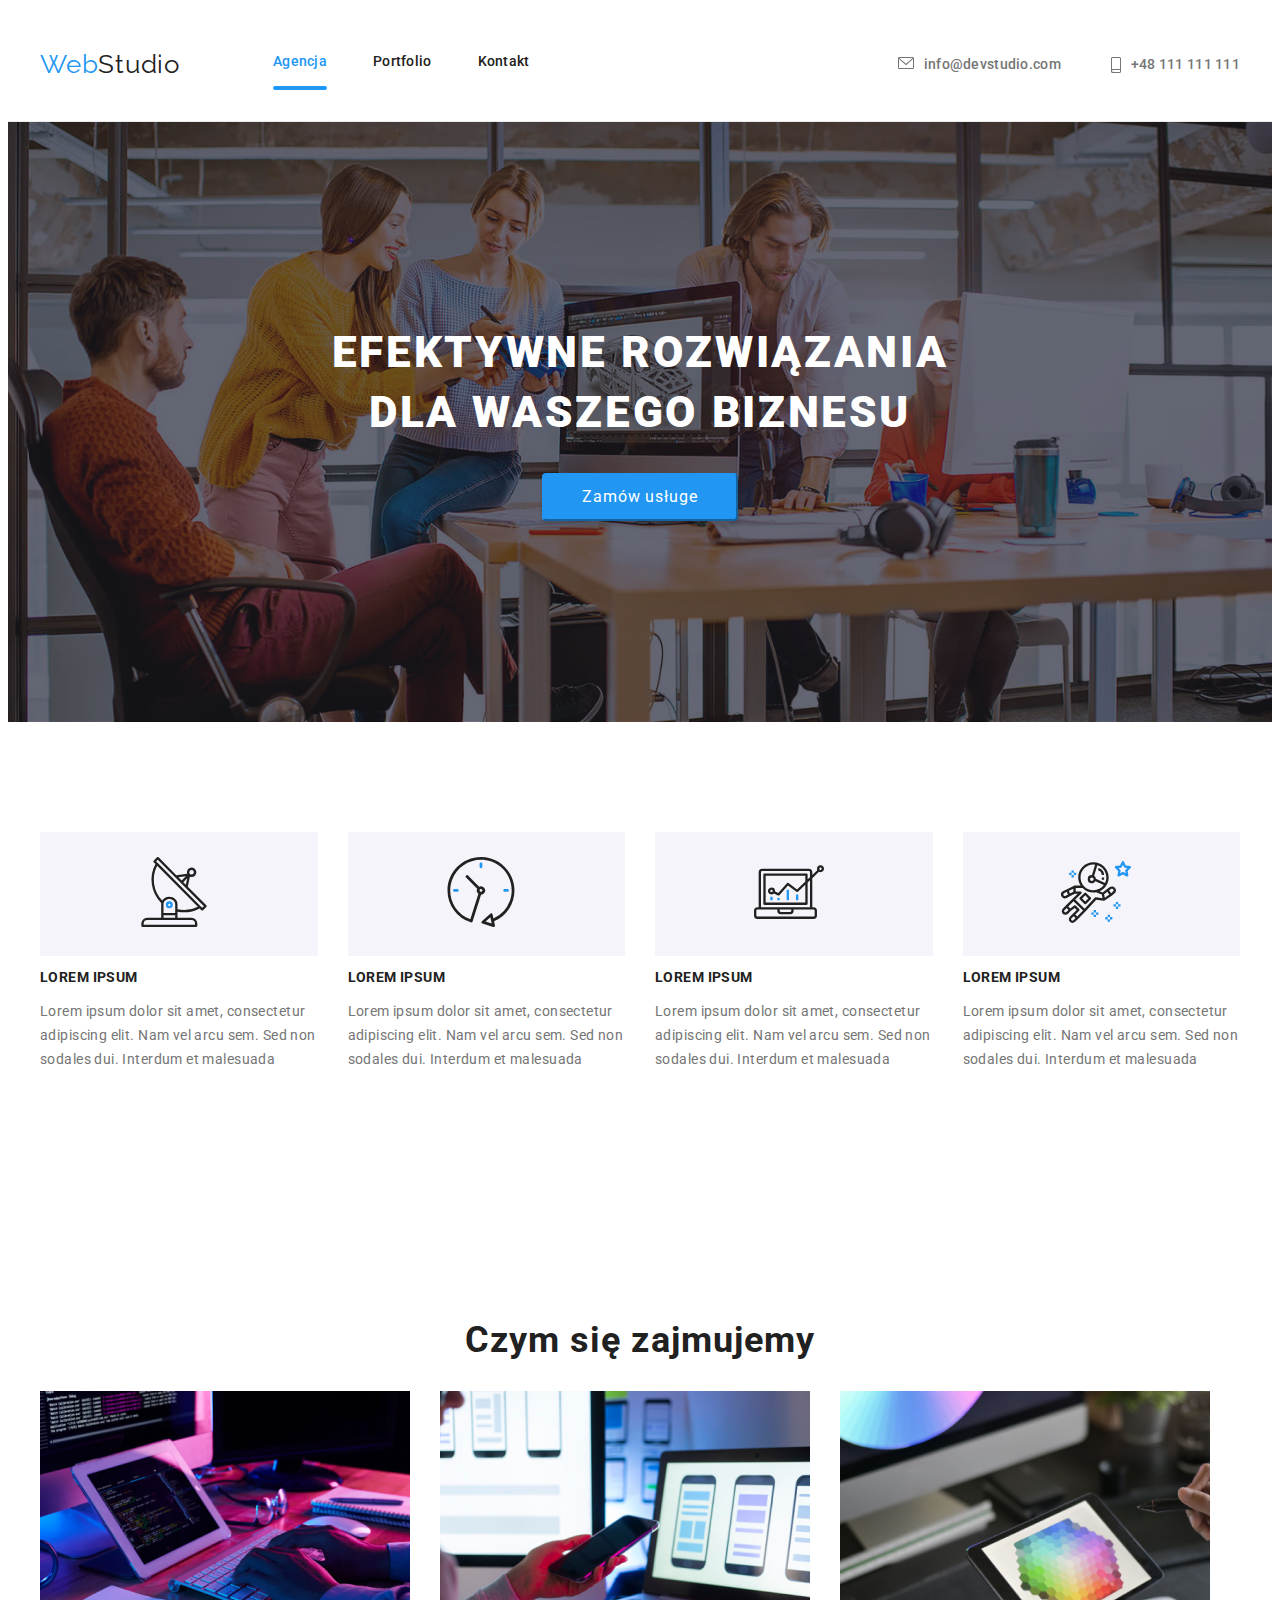
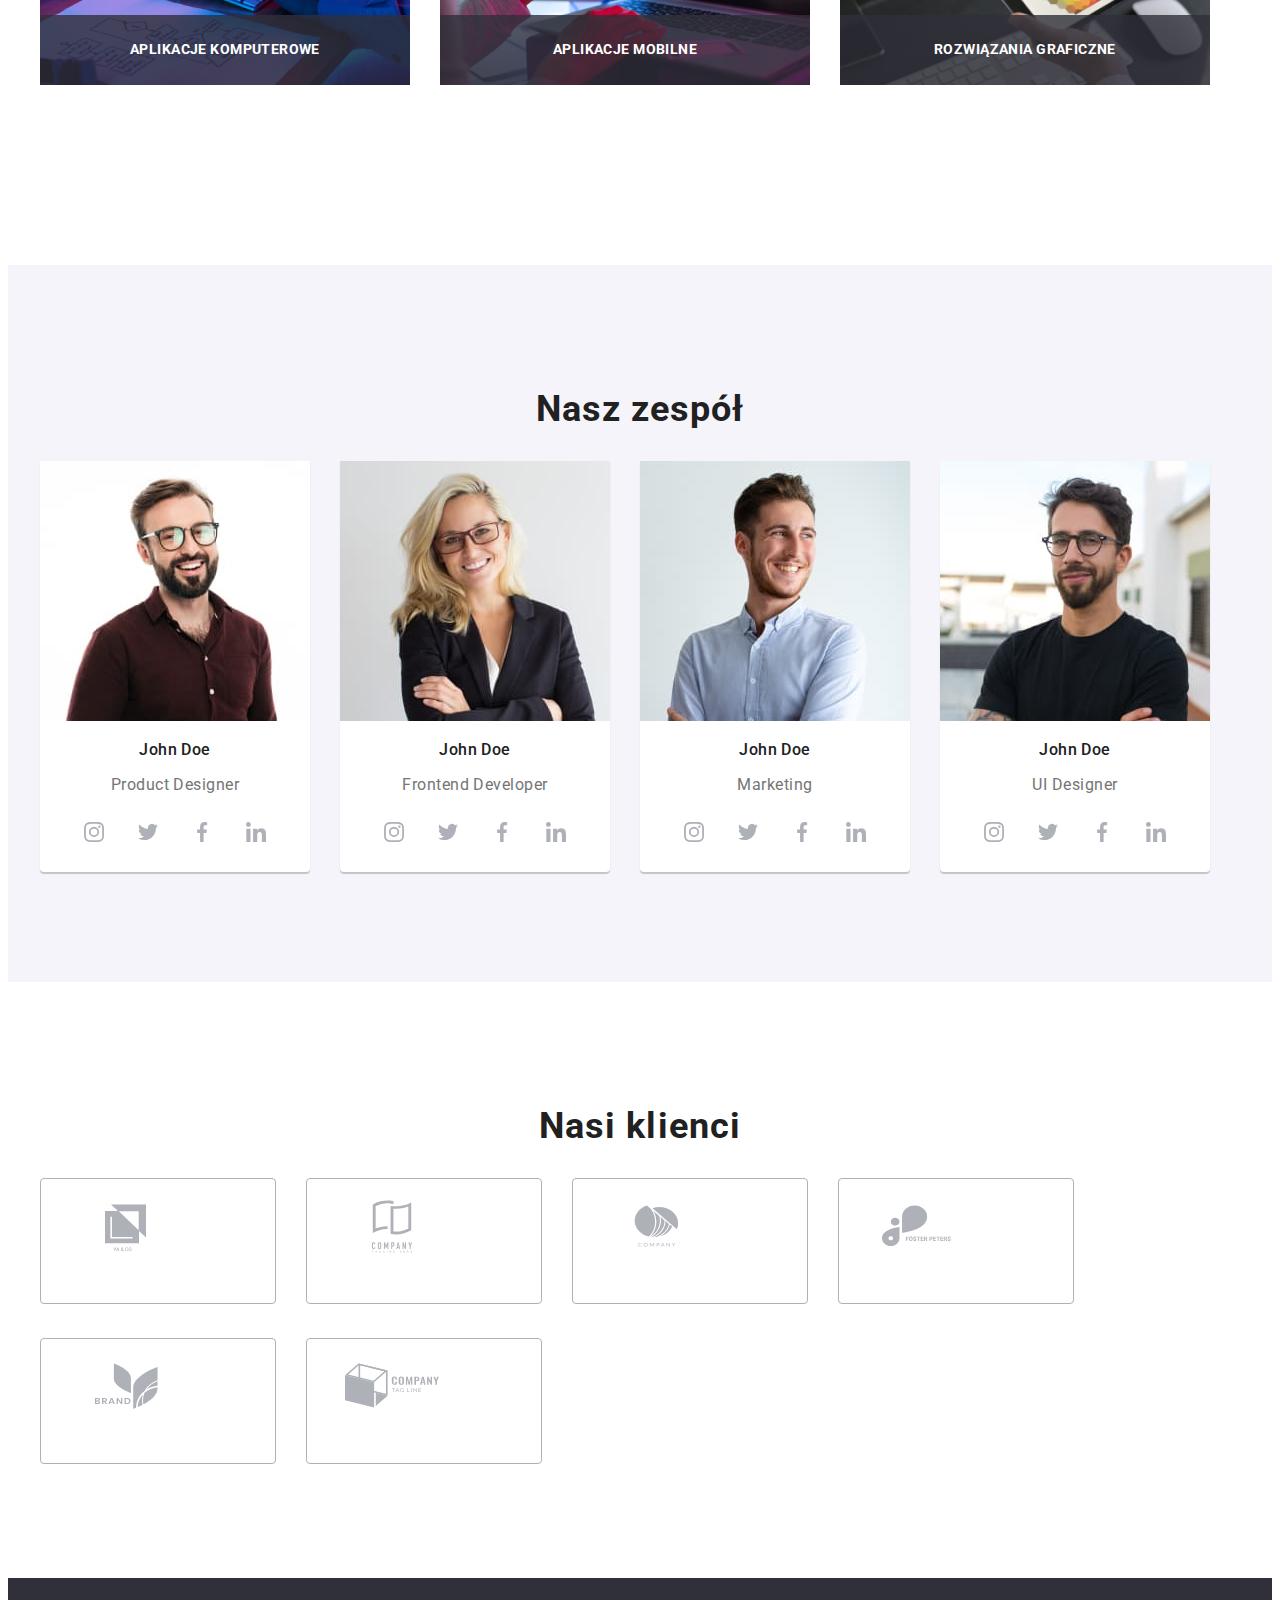
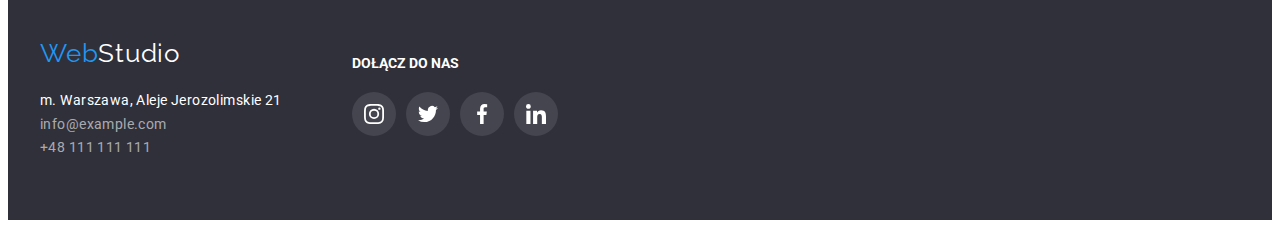
==== index.html @ 4e2a70a4 "add form" ====
<!DOCTYPE html>
<html lang="pl">

<head>
    <meta charset="UTF-8" />
    <meta http-equiv="X-UA-Compatible" content="IE=edge" />
    <meta name="viewport" content="width=device-width, initial-scale=1.0" />
    <link rel="preconnect" href="https://fonts.googleapis.com" />
    <link rel="preconnect" href="https://fonts.gstatic.com" crossorigin />
    <link href="https://fonts.googleapis.com/css2?family=Raleway:wght@700&family=Roboto:wght@400;500;700;900&display=swap" rel="stylesheet" />
    <link rel="stylesheet" href="https://cdnjs.cloudflare.com/ajax/libs/modern-normalize/1.1.0/modern-normalize.min.css" integrity="sha512-wpPYUAdjBVSE4KJnH1VR1HeZfpl1ub8YT/NKx4PuQ5NmX2tKuGu6U/JRp5y+Y8XG2tV+wKQpNHVUX03MfMFn9Q==" crossorigin="anonymous" referrerpolicy="no-referrer"
    />
    <link rel="stylesheet" href="css/styles.css" type="text/css" />
    <title>WebStudio</title>
</head>

<body>
    <!--  modalne okienko -->
    <div data-modal class="bg-modal is-hidden">
        <div class="modal">
            <button data-modal-close class="button-modal">X</button>
            <form name="order">
                <h2 class="header-form">Zostaw swoje dane w formularzu poniżej</h2>

                <label class="label_style ">Imie
                    <input name="imie" type="text" class="input_form">
                </label>

                <label class="label_style">Telefon
                    <input name="telefon" type="tel" class="input_form">
                </label>

                <label class="label_style">Email
                    <input name="email" type="email" class="input_form">
                </label>

                <label class="label_style">Komentarz
                    <textarea name="Komentarz" rows="5" placeholder="Wprowadź tekst"
                        class="input_form comment"></textarea>
                </label>

                <label>
                    <input type="checkbox" name="regulamin" value="regulamin" />
                    Oświadczam iż akceptuję Regulamin i Politykę Prywatności.
                </label>

                <button type="submit" class="form_send_button">Wyślij</button>

            </form>
        </div>
    </div>
    <header class=" header-class ">
        <div class="container header-main-div ">
            <div class="header-div-flex ">
                <a href=" index.html " class="logo "><span class="web ">Web</span>Studio</a>

                <nav class="top-menu ">
                    <ul>
                        <li><a href="index.html " class="link active "> Agencja</a></li>
                        <li>
                            <a href="portfolio.html " class="link ">Portfolio</a>
                        </li>
                        <li>
                            <a href="# " class="link ">Kontakt</a>
                        </li>
                    </ul>
                </nav>
            </div>
            <ul class="ul-address-nav ">
                <li>
                    <a href="mailto:info@devstudio.com " class="link contacts "><svg class="icon " width="16 "
                            height="12 ">
                            <use href="images/icons.svg#message "></use>
                        </svg>
                        info@devstudio.com</a>
                </li>
                <li>
                    <a href="tel:+48111111111 " class="link contacts "><svg class="icon " width="10 " height="16 ">
                            <use href="images/icons.svg#phone "></use>
                        </svg>
                        +48 111 111 111</a>
                </li>
            </ul>
        </div>
    </header>
    <main>


        <!-- sekcja powitalna -->
        <section class="section welcome ">
            <div class="container ">
                <h1 class="header-first ">efektywne rozwiązania dla waszego biznesu</h1>
                <button type="button " class="button-index " data-modal-open>Zamów usługe</button>

            </div>

        </section>

        <!-- sekcja z lore ipsum -->
        <section class="section ">
            <div class="container ">
                <ul class="card ">
                    <li>
                        <div class="icon-container ">
                            <svg class="icon " width="70 " height="70 ">
                                <use href="images/icons.svg#satelite "></use>
                            </svg>
                        </div>
                        <h3 class="header-third-index ">LOREM IPSUM</h3>
                        <p class="paragraph-index ">
                            Lorem ipsum dolor sit amet, consectetur adipiscing elit. Nam vel arcu sem. Sed non sodales dui. Interdum et malesuada
                        </p>
                    </li>
                    <li>
                        <div class="icon-container ">
                            <svg class="icon " width="70 " height="70 ">
                                <use href="images/icons.svg#clock "></use>
                            </svg>
                        </div>
                        <h3 class="header-third-index ">LOREM IPSUM</h3>
                        <p class="paragraph-index ">
                            Lorem ipsum dolor sit amet, consectetur adipiscing elit. Nam vel arcu sem. Sed non sodales dui. Interdum et malesuada
                        </p>
                    </li>
                    <li>
                        <div class="icon-container ">
                            <svg class="icon " width="70 " height="70 ">
                                <use href="images/icons.svg#diagram1 "></use>
                            </svg>
                        </div>
                        <h3 class="header-third-index ">LOREM IPSUM</h3>
                        <p class="paragraph-index ">
                            Lorem ipsum dolor sit amet, consectetur adipiscing elit. Nam vel arcu sem. Sed non sodales dui. Interdum et malesuada
                        </p>
                    </li>
                    <li>
                        <div class="icon-container ">
                            <svg class="icon " width="70 " height="70 ">
                                <use href="images/icons.svg#astronaut "></use>
                            </svg>
                        </div>
                        <h3 class="header-third-index ">LOREM IPSUM</h3>
                        <p class="paragraph-index ">
                            Lorem ipsum dolor sit amet, consectetur adipiscing elit. Nam vel arcu sem. Sed non sodales dui. Interdum et malesuada
                        </p>
                    </li>
                </ul>
            </div>

        </section>
        <!-- czym się zajmijemy -->
        <section class="section ">
            <div class="container ">
                <h2 class="header-second-index ">Czym się zajmujemy</h2>
                <ul class="boxes ">
                    <li>
                        <img src="images/index/box1.jpg " width="370 " height="294 " alt="pisanie kodu na małym monitorze w tle widać duży monitor oraz notatki " />
                        <p class="paragraph-img ">Aplikacje komputerowe</p>
                    </li>
                    <li>
                        <img src="images/index/box2.jpg " width="370 " height="294 " alt="praca na laptopie, wykonywanie czynności na telefonie " />
                        <p class="paragraph-img ">Aplikacje mobilne</p>
                    </li>
                    <li>
                        <img src="images/index/box3.jpg " width="370 " height="294 " alt="osoba trzyma tablet na którym wybiera kolor z palety " />
                        <p class="paragraph-img ">Rozwiązania graficzne</p>
                    </li>
                </ul>
            </div>
        </section>
        <!-- nasz zespół -->
        <section class="team section ">
            <div class="container ">
                <h2 class="header-second-index ">Nasz zespół</h2>
                <ul class="team-list ">
                    <li>
                        <figure class="figure-index ">
                            <figcaption>
                                <img src="images/index/img.jpg " width="270 " height="260 " alt="zdjęcie przedstawia john doe " />
                                <h3 class="header-third-team ">John Doe</h3>
                                <p class="paragraph-team ">Product Designer</p>
                                <div class="social-icon ">

                                    <div class="single-social-icon ">
                                        <svg class="icon " width="20 " height="20 ">
                                            <use href="images/icons.svg#instagram "></use>
                                        </svg>
                                    </div>


                                    <div class="single-social-icon ">
                                        <svg class="icon " width="20 " height="20 ">
                                            <use href="images/icons.svg#twitter "></use>
                                        </svg>
                                    </div>


                                    <div class="single-social-icon ">
                                        <svg class="icon " width="20 " height="20 ">
                                            <use href="images/icons.svg#facebook "></use>
                                        </svg>
                                    </div>

                                    <div class="single-social-icon ">
                                        <svg class="icon " width="20 " height="20 ">
                                            <use href="images/icons.svg#likedin "></use>
                                        </svg>
                                    </div>

                                </div>
                            </figcaption>
                        </figure>
                    </li>
                    <li>
                        <figure class="figure-index ">
                            <figcaption>
                                <img src="images/index/img-1.jpg " width="270 " height="260 " alt="zdjęcie przedstawia john doe " />
                                <h3 class="header-third-team ">John Doe</h3>
                                <p class="paragraph-team ">Frontend Developer</p>
                                <div class="social-icon ">

                                    <div class="single-social-icon ">
                                        <svg class="icon " width="20 " height="20 ">
                                            <use href="images/icons.svg#instagram "></use>
                                        </svg>
                                    </div>


                                    <div class="single-social-icon ">
                                        <svg class="icon " width="20 " height="20 ">
                                            <use href="images/icons.svg#twitter "></use>
                                        </svg>
                                    </div>


                                    <div class="single-social-icon ">
                                        <svg class="icon " width="20 " height="20 ">
                                            <use href="images/icons.svg#facebook "></use>
                                        </svg>
                                    </div>

                                    <div class="single-social-icon ">
                                        <svg class="icon " width="20 " height="20 ">
                                            <use href="images/icons.svg#likedin "></use>
                                        </svg>
                                    </div>

                                </div>
                            </figcaption>
                        </figure>
                    </li>
                    <li>
                        <figure class="figure-index ">
                            <figcaption>
                                <img src="images/index/img-2.jpg " width="270 " height="260 " alt="zdjęcie przedstawia john doe " />
                                <h3 class="header-third-team ">John Doe</h3>
                                <p class="paragraph-team ">Marketing</p>
                                <div class="social-icon ">

                                    <div class="single-social-icon ">
                                        <svg class="icon " width="20 " height="20 ">
                                            <use href="images/icons.svg#instagram "></use>
                                        </svg>
                                    </div>

                                    <div class="single-social-icon ">
                                        <svg class="icon " width="20 " height="20 ">
                                            <use href="images/icons.svg#twitter "></use>
                                        </svg>
                                    </div>

                                    <div class="single-social-icon ">
                                        <svg class="icon " width="20 " height="20 ">
                                            <use href="images/icons.svg#facebook "></use>
                                        </svg>
                                    </div>

                                    <div class="single-social-icon ">
                                        <svg class="icon " width="20 " height="20 ">
                                            <use href="images/icons.svg#likedin "></use>
                                        </svg>
                                    </div>

                                </div>
                            </figcaption>
                        </figure>
                    </li>
                    <li>
                        <figure class="figure-index ">
                            <figcaption>
                                <img src="images/index/img-3.jpg " width="270 " height="260 " alt="zdjęcie przedstawia john doe " />
                                <h3 class="header-third-team ">John Doe</h3>
                                <p class="paragraph-team ">UI Designer</p>
                                <div class="social-icon ">

                                    <div class="single-social-icon ">
                                        <svg class="icon " width="20 " height="20 ">
                                            <use href="images/icons.svg#instagram "></use>
                                        </svg>
                                    </div>

                                    <div class="single-social-icon ">
                                        <svg class="icon " width="20 " height="20 ">
                                            <use href="images/icons.svg#twitter "></use>
                                        </svg>
                                    </div>

                                    <div class="single-social-icon ">
                                        <svg class="icon " width="20 " height="20 ">
                                            <use href="images/icons.svg#facebook "></use>
                                        </svg>
                                    </div>

                                    <div class="single-social-icon ">
                                        <svg class="icon " width="20 " height="20 ">
                                            <use href="images/icons.svg#likedin "></use>
                                        </svg>
                                    </div>

                                </div>
                            </figcaption>
                        </figure>
                    </li>
                </ul>
            </div>
        </section>
        <!-- seckcja nasi klienci -->
        <section class="section ">
            <div class="container ">
                <h2 class="header-second-index ">Nasi klienci</h2>
                <ul class="icons-client ">
                    <li>
                        <svg class="icon-client " width="170 " height="92 ">
                            <use href="images/icons.svg#logo1 "></use>
                        </svg>
                    </li>
                    <li>
                        <svg class="icon-client " width="170 " height="92 ">
                            <use href="images/icons.svg#logo2 "></use>
                        </svg>
                    </li>
                    <li>
                        <svg class="icon-client " width="170 " height="92 ">
                            <use href="images/icons.svg#logo3 "></use>
                        </svg>
                    </li>
                    <li>
                        <svg class="icon-client " width="170 " height="92 ">
                            <use href="images/icons.svg#logo4 "></use>
                        </svg>
                    </li>
                    <li>
                        <svg class="icon-client " width="170 " height="92 ">
                            <use href="images/icons.svg#logo5 "></use>
                        </svg>
                    </li>
                    <li>
                        <svg class="icon-client " width="170 " height="92 ">
                            <use href="images/icons.svg#logo6 "></use>
                        </svg>
                    </li>
                </ul>
            </div>
        </section>
    </main>
    <footer class="footer-bg ">
        <div class="container footer-section ">
            <div>
                <a href=" index.html " class="logo-footer "><span class="web ">Web</span>Studio</a>
                <address>
                    <ul>
                        <li>
                            <a href="https://goo.gl/maps/srkfornJ1DspSCza9 " target="_blank "
                                rel="noopener nofollow noreferrer " class="adres ">m. Warszawa, Aleje
                                Jerozolimskie 21</a>
                        </li>

                        <li><a href="mailto:info@example.com " class="email ">info@example.com</a></li>
                        <li><a href="tel:+48111111111 " class="tel ">+48 111 111 111</a></li>
                    </ul>
                </address>
            </div>
            <div class="social-icon-footer ">
                <h4 class="header-social-footer ">Dołącz do nas</h4>
                <div class="social-icon ">
                    <div class="single-social-icon icon-footer ">
                        <svg class="icon " width="20 " height="20 ">
                            <use href="images/icons.svg#instagram "></use>
                        </svg>
                    </div>
                    <div class="single-social-icon icon-footer ">
                        <svg class="icon " width="20 " height="20 ">
                            <use href="images/icons.svg#twitter "></use>
                        </svg>
                    </div>
                    <div class="single-social-icon icon-footer ">
                        <svg class="icon " width="20 " height="20 ">
                            <use href="images/icons.svg#facebook "></use>
                        </svg>
                    </div>
                    <div class="single-social-icon icon-footer ">
                        <svg class="icon " width="20 " height="20 ">
                            <use href="images/icons.svg#likedin "></use>
                        </svg>
                    </div>
                </div>
            </div>
        </div>
    </footer>

    <script src="./js/modal.js "></script>
</body>

</html>
---- css/styles.css ----
:root {
    --main-text-color: #212121;
    --logo-color: #2196f3;
    --contacts-color: #757575;
    --filters-bg-color: #f5f4fa;
    --footer-section: #2f303a;
    --contacts-footer-color: rgba(255, 255, 255, 0.6);
    --second-color: #ffffff;
    --nav-border: 1px solid #ececec;
    --border-color-portfolio: #eeeeee;
    --border-partner-logo: #afb1b8;
    --overlay-filter-img-hover: rgba(33, 150, 243, 0.9);
}

body {
    font-family: 'Roboto', sans-serif;
    color: var(--main-text-color);
}

.container {
    margin: 0 auto;
    max-width: 1200px;
}

.header-main-div {
    flex-wrap: wrap;
    align-items: center;
    justify-content: space-between;
    margin: auto;
    display: flex;
}

.header-class {
    padding: 32px 0px;
    border-bottom: var(--nav-border);
}

.link {
    text-decoration: none;
    color: var(--main-text-color);
}

.link:hover,
.link:focus {
    color: var(--logo-color);
    transition-timing-function: cubic-bezier(0.4, 0, 0.2, 1);
    transition-duration: 250ms;
}

.filters:hover,
.filters:focus {
    transition-timing-function: cubic-bezier(0.4, 0, 0.2, 1);
    transition-duration: 250ms;
    background-color: var(--logo-color);
    color: var(--second-color);
    border-color: var(--logo-color);
    cursor: pointer;
    box-shadow: 0px 2px 2px 0 rgba(0, 0, 0, 0.12), 0px 1px 2px 0 rgba(0, 0, 0, 0.08), 0 3px 1px 0 rgba(0, 0, 0, 0.1);
}

.logo {
    text-decoration: none;
    font-family: 'Raleway';
    font-size: 26px;
    letter-spacing: 0.03em;
    color: var(--main-text-color);
    line-height: 1.9;
}

.web {
    color: var(--logo-color);
}

.top-menu {
    font-family: inherit;
    font-weight: 500;
    font-size: 14px;
    line-height: 1.14;
    letter-spacing: 0.02em;
}

.top-menu ul {
    display: flex;
    padding-left: 93px;
}

.top-menu li {
    margin-right: 46px;
}

.top-menu li:last-child {
    margin-right: 0;
}

.header-div-flex {
    display: flex;
    flex-wrap: wrap;
}

.ul-address-nav {
    display: flex;
}

.ul-address-nav li {
    margin-right: 50px;
}

.ul-address-nav li:last-child {
    margin-right: 0;
}

.contacts {
    color: var(--contacts-color);
    font-family: inherit;
    font-weight: 500;
    font-size: 14px;
    line-height: 1.14;
    letter-spacing: 0.02em;
    display: flex;
}

.filters {
    background-color: var(--filters-bg-color);
    border: none;
    font-family: inherit;
    font-weight: 500;
    font-size: 16px;
    line-height: 1.6;
    text-align: center;
    letter-spacing: 0.03em;
    padding: 6px 0;
}

ul {
    list-style-type: none;
}

.header-three {
    font-size: 18px;
    line-height: 2;
    letter-spacing: 0.06em;
    padding: 20px 24px 0;
}

.paragraph {
    font-size: 16px;
    line-height: 1.87;
    letter-spacing: 0.03em;
    color: var(--contacts-color);
    padding: 4px 24px 20px;
}

.footer-section {
    background-color: var(--footer-section);
    color: var(--second-color);
    padding-top: 60px;
    font-style: normal;
    display: flex;
    flex-wrap: wrap;
    gap: 70px;
}

.footer-bg {
    background-color: var(--footer-section);
}

address ul {
    padding: 20px 0 60px 0;
    margin: 0;
    font-style: normal;
}

.logo-footer {
    font-family: 'Raleway';
    font-size: 26px;
    line-height: 1.19;
    letter-spacing: 0.03em;
    color: var(--second-color);
    text-decoration: none;
}

.adres {
    text-decoration: none;
    font-family: inherit;
    font-size: 14px;
    line-height: 1.7;
    letter-spacing: 0.03em;
    color: var(--second-color);
}

.email {
    font-family: inherit;
    font-size: 14px;
    line-height: 1.7;
    letter-spacing: 0.03em;
    text-decoration-line: none;
    color: var(--contacts-footer-color);
}

.tel {
    font-family: inherit;
    font-size: 14px;
    line-height: 1.7;
    letter-spacing: 0.03em;
    color: var(--contacts-footer-color);
    text-decoration: none;
}

.tel:hover,
.email:hover,
.adres:hover {
    text-decoration: underline;
    transition-timing-function: cubic-bezier(0.4, 0, 0.2, 1);
    transition-duration: 250ms;
}

.button-index {
    display: flex;
    padding: 7px 38px;
    font-family: inherit;
    font-size: 16px;
    line-height: 1.87;
    text-align: center;
    letter-spacing: 0.06em;
    color: var(--second-color);
    background-color: var(--logo-color);
    box-shadow: 0px 4px 4px rgba(0, 0, 0, 0.15);
    border-radius: 4px;
    cursor: pointer;
    border-color: var(--logo-color);
    margin: 30px auto 107px;
}

.header-first {
    font-family: inherit;
    font-weight: 900;
    font-size: 44px;
    line-height: 1.36;
    text-align: center;
    letter-spacing: 0.06em;
    text-transform: uppercase;
    color: var(--second-color);
    max-width: 696px;
    margin: 107px auto 30px;
}

.welcome {
    background-color: var(--footer-section);
    background: linear-gradient(to right, rgba(47, 48, 58, 0.4), rgba(47, 48, 58, 0.4)), url('../images/photo.jpg');
    background-repeat: no-repeat;
    margin: auto;
    background-size: auto;
    background-position: center;
    background-size: cover;
    max-width: 1600px;
}

.header-third-index {
    font-family: inherit;
    font-size: 14px;
    line-height: 1.14;
    letter-spacing: 0.03em;
    text-transform: uppercase;
}

.paragraph-index {
    font-size: 14px;
    line-height: 1.71;
    letter-spacing: 0.03em;
    color: var(--contacts-color);
}

.header-second-index {
    font-size: 36px;
    line-height: 1.16;
    text-align: center;
    letter-spacing: 0.03em;
}

.team {
    background: var(--filters-bg-color);
}

.header-third-team {
    font-weight: 500;
    font-size: 16px;
    line-height: 1.18;
    text-align: center;
    letter-spacing: 0.03em;
}

.paragraph-team {
    font-size: 16px;
    line-height: 1.18;
    text-align: center;
    letter-spacing: 0.03em;
    color: var(--contacts-color);
}

.section {
    padding: 94px 0;
}

.card,
.boxes,
.team-list,
.filter {
    display: flex;
    flex-wrap: wrap;
    gap: 30px;
    padding-left: 0;
}

.boxes img {
    display: block;
}

.card li {
    flex-basis: calc((100% - 3 * 30px) / 4);
}

.boxes li {
    flex-basis: calc((100% - 2 * 45px) / 3);
}

.team-list li {
    flex-basis: calc((100% - 3 * 40px) / 4);
}

figure {
    display: flex;
    margin: 0;
    background-color: var(--second-color);
}

.figure-index {
    box-shadow: 0px 2px 1px 0px rgba(0, 0, 0, 0.2);
    border-radius: 0px 0px 4px 4px;
}

.div-flex-filters {
    display: flex;
    flex-wrap: wrap;
    gap: 8px;
    max-width: 572px;
    margin: auto;
}

.div-flex-filters button {
    flex-basis: calc((100% - 4 * 8px) / 5);
}

.icons-client {
    display: flex;
    flex-wrap: wrap;
    gap: 30px;
    padding-left: 0;
}

.icons-client li {
    flex-basis: calc((100% - 5 * 30px) / 6);
}

.filter figure img {
    background-color: var(--border-color-portfolio);
}

.filter img {
    display: block;
}

.filter p {
    border-bottom: 1px solid;
}

.filter h3,
.filter p {
    margin: 0;
    border-right: 1px solid;
    border-left: 1px solid;
    border-color: var(--border-color-portfolio);
}

.photo {
    position: relative;
    overflow: hidden;
    display: flex;
}

.filter figure:hover .overlay {
    transform: translatey(0);
}

.overlay {
    position: absolute;
    top: 0;
    left: 0;
    width: 100%;
    height: 100%;
    background-color: var(--overlay-filter-img-hover);
    transform: translatey(100%);
    transition: transform 250ms ease;
}

.overlay p {
    color: rgba(255, 255, 255, 1);
    font-size: 18px;
    line-height: 1.55;
    letter-spacing: 0.03em;
    padding: 49px 45px 49px 24px;
}

.filter figure:hover {
    transition-timing-function: cubic-bezier(0.4, 0, 0.2, 1);
    transition-duration: 250ms;
    box-shadow: 1px 4px 6px 0px rgba(0, 0, 0, 0.16);
}

.link.icon {
    fill: var(--contacts-color);
}

.icon {
    margin-right: 10px;
    fill: var(--contacts-color);
}

.link:hover svg,
.link:focus svg {
    transition-timing-function: cubic-bezier(0.4, 0, 0.2, 1);
    transition-duration: 250ms;
    fill: var(--logo-color);
}

.icon-container {
    text-align: center;
    background-color: var(--filters-bg-color);
    padding: 25px 0;
}

.social-icon {
    display: flex;
    margin: 16px 0 18px 32px;
}

.social-icon-footer .social-icon {
    margin: 20px 0 0;
}

.single-social-icon {
    padding: 12px;
    border-radius: 50%;
    display: flex;
    justify-content: center;
    align-items: center;
    width: fit-content;
    margin-right: 10px;
}

.single-social-icon:hover {
    background-color: var(--logo-color);
    fill: var(--second-color);
    cursor: pointer;
    transition-timing-function: cubic-bezier(0.4, 0, 0.2, 1);
    transition-duration: 250ms;
}

.social-icon svg {
    margin-right: 0;
    fill: var(--border-partner-logo);
}

.single-social-icon:hover svg {
    transition-timing-function: cubic-bezier(0.4, 0, 0.2, 1);
    transition-duration: 250ms;
    fill: var(--second-color);
}

.icon-footer svg {
    fill: var(--second-color);
}

.social-icon div:last-child {
    margin-right: 0;
}

.icon-client {
    text-align: center;
    padding: 17.71px 32px 14.25px;
    border: 1px solid var(--border-partner-logo);
    border-radius: 4px;
    fill: var(--border-partner-logo);
}

.icon-client:hover {
    transition-timing-function: cubic-bezier(0.4, 0, 0.2, 1);
    transition-duration: 250ms;
    border: 1px solid var(--logo-color);
    border-radius: 4px;
    fill: var(--logo-color);
}

.icon-footer {
    background-color: rgba(255, 255, 255, 0.1);
}

.header-social-footer {
    text-transform: uppercase;
    font-size: 14px;
    line-height: 1.14;
    color: var(--second-color);
}

.paragraph-img {
    text-transform: uppercase;
    font-weight: bold;
    font-size: 14px;
    line-height: 1.14;
    text-align: center;
    letter-spacing: 3%;
    position: relative;
    bottom: 70px;
    margin: 0;
    padding: 27px 0;
    color: rgba(255, 255, 255, 1);
    letter-spacing: 0.03em;
    background: rgba(47, 48, 58, 0.8);
}

.active::after {
    content: '';
    position: relative;
    display: block;
    top: 16px;
    height: 4px;
    width: 100%;
    border-radius: 2px;
    background-color: var(--logo-color);
}

.active {
    color: var(--logo-color);
}

.is-hidden {
    pointer-events: none;
    visibility: hidden;
    opacity: 0;
}

.modal {
    position: relative;
    margin: auto;
    width: 528px;
    background-color: var(--second-color);
    box-shadow: 0px 1px 3px rgba(0, 0, 0, 0.12), 0px 1px 1px rgba(0, 0, 0, 0.14), 0px 2px 1px rgba(0, 0, 0, 0.2);
    border-radius: 4px;
    padding: 0 40px;
}

.bg-modal {
    display: flex;
    position: fixed;
    justify-content: center;
    align-items: center;
    width: 100%;
    height: 100%;
    background-color: rgba(0, 0, 0, 0.5);
    z-index: 10;
    transition-duration: 500ms;
}

.button-modal {
    background-color: var(--second-color);
    border-radius: 50%;
    border: 1px solid rgba(0, 0, 0, 0.1);
    position: absolute;
    right: 0;
    margin-right: 8px;
    margin-top: 8px;
    cursor: pointer;
}

.header-form {
    font-size: 20px;
    line-height: 1.15;
    text-align: center;
    color: var(--main-text-color);
    margin: 40px 40px 12px;
}

.label_style {
    font-size: 12px;
    line-height: 1.16;
    color: var(--contacts-color);
}

.input_form {
    border: 1px solid rgba(33, 33, 33, 0.2);
    border-radius: 4px;
    height: 40px;
    width: 100%;
    margin-bottom: 10px;
    padding: 12px 16px;
}

.comment {
    resize: none;
    height: 120px;
}

.form_send_button {
    display: flex;
    margin: 30px auto 40px;
    text-align: center;
    align-items: center;
    letter-spacing: 0.06em;
    padding: 10px 76px;
    font-size: 16px;
    line-height: 1.87;
    color: var(--second-color);
    background-color: var(--logo-color);
    box-shadow: 0px 4px 4px rgba(0, 0, 0, 0.15);
    border-radius: 4px;
    border: none;
}
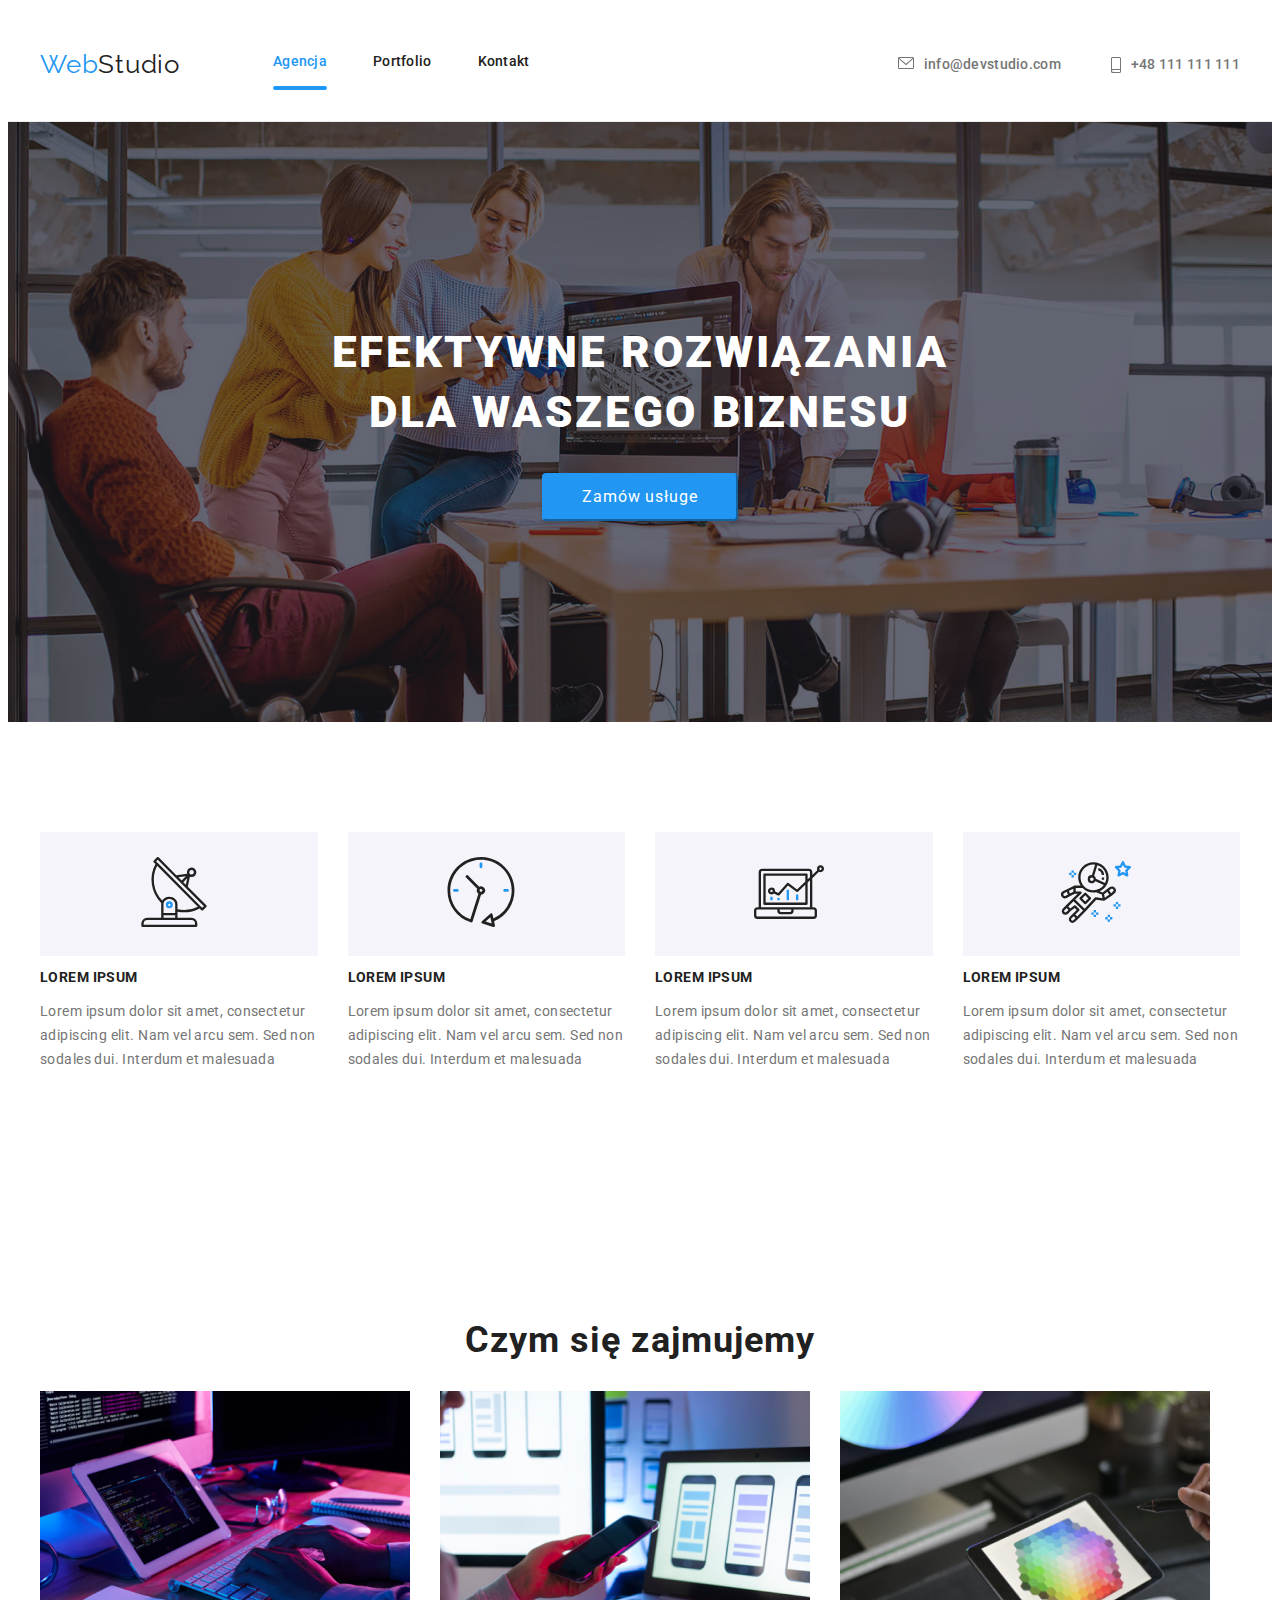
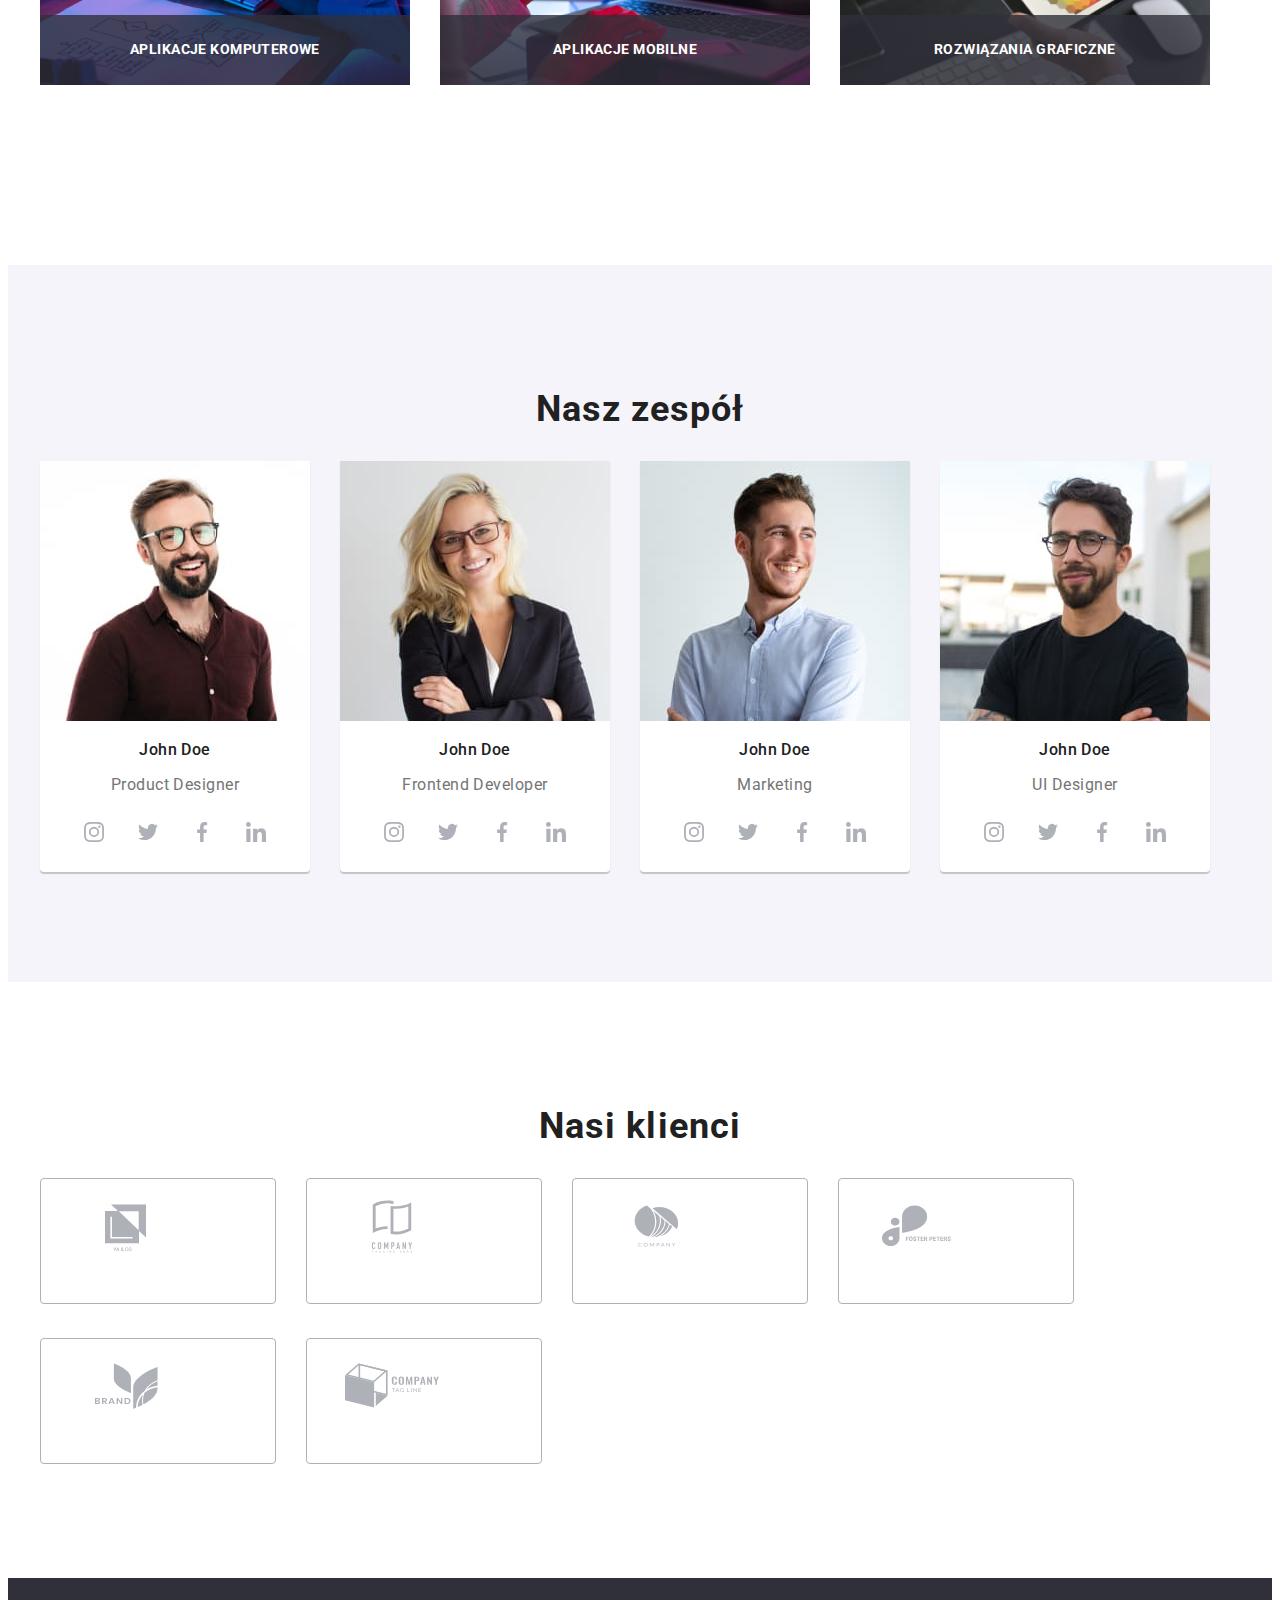
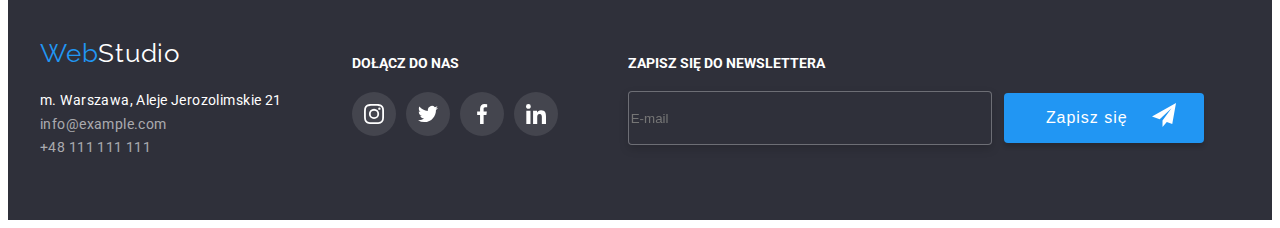
==== commit 53df6a3a: "footer singup" ====
--- a/index.html
+++ b/index.html
@@ -22,29 +22,46 @@
             <form name="order">
                 <h2 class="header-form">Zostaw swoje dane w formularzu poniżej</h2>
 
-                <label class="label_style ">Imie
-                    <input name="imie" type="text" class="input_form">
+                <label class="label-style ">Imie
+                    <svg width="18" height="18" class="icon-form">
+                        <use href="/images/icons.svg#name"></use>
+                    </svg>
+                    <input name="name" type="text" class="input-form">
+
                 </label>
 
-                <label class="label_style">Telefon
-                    <input name="telefon" type="tel" class="input_form">
+                <label class="label-style">Telefon
+                    <svg width="18" height="18" class="icon-form">
+                        <use href="/images/icons.svg#phone2"></use>
+                    </svg>
+                    <input name="tel" type="tel" class="input-form">
                 </label>
 
-                <label class="label_style">Email
-                    <input name="email" type="email" class="input_form">
+                <label class="label-style">Email
+                    <svg width="18" height="18" class="icon-form">
+                        <use href="/images/icons.svg#email"></use>
+                    </svg>
+                    <input name="email" type="email" class="input-form">
                 </label>
 
-                <label class="label_style">Komentarz
+                <label class="label-style">Komentarz
                     <textarea name="Komentarz" rows="5" placeholder="Wprowadź tekst"
-                        class="input_form comment"></textarea>
+                        class="input-form comment"></textarea>
                 </label>
 
-                <label>
-                    <input type="checkbox" name="regulamin" value="regulamin" />
-                    Oświadczam iż akceptuję Regulamin i Politykę Prywatności.
+                <label class="label-policy">
+
+                    <input type="checkbox" name="regulamin" value="regulamin" class="policy-box" checked />
+                    <svg width="16" height="15" class="box">
+                        <use href="/images/icons.svg#checked" class="chbox"></use>
+                    </svg>
+
+
+                    Oświadczam iż akceptuję <a href="#" class="link-policy">Regulamin</a> i <a href="#"
+                        class="link-policy">Politykę Prywatności.</a>
                 </label>
 
-                <button type="submit" class="form_send_button">Wyślij</button>
+                <button type="submit" class="form-send-button">Wyślij</button>
 
             </form>
         </div>
@@ -405,6 +422,18 @@
                     </div>
                 </div>
             </div>
+            <div>
+                <h4 class="header-social-footer ">Zapisz się do newslettera</h4>
+                <div class="dp-flex">
+                    <input type="email" name="email" placeholder="E-mail" class="input-footer-email">
+                    <button class="button-singin">Zapisz się</button>
+                    <div class="send-svg">
+                        <svg width="24" height="24">
+                            <use href="/images/icons.svg#send"></use>
+                        </svg>
+                    </div>
+                </div>
+            </div>
         </div>
     </footer>
 
--- a/css/styles.css
+++ b/css/styles.css
@@ -589,27 +589,29 @@
     margin: 40px 40px 12px;
 }
 
-.label_style {
+.label-style {
     font-size: 12px;
     line-height: 1.16;
     color: var(--contacts-color);
-}
-
-.input_form {
+    position: relative;
+}
+
+.input-form {
     border: 1px solid rgba(33, 33, 33, 0.2);
     border-radius: 4px;
     height: 40px;
     width: 100%;
     margin-bottom: 10px;
-    padding: 12px 16px;
+    padding: 12px 35px;
 }
 
 .comment {
     resize: none;
     height: 120px;
-}
-
-.form_send_button {
+    padding: 12px 10px;
+}
+
+.form-send-button {
     display: flex;
     margin: 30px auto 40px;
     text-align: center;
@@ -623,4 +625,78 @@
     box-shadow: 0px 4px 4px rgba(0, 0, 0, 0.15);
     border-radius: 4px;
     border: none;
+    cursor: pointer;
+}
+
+.icon-form {
+    display: flex;
+    position: absolute;
+    top: 25px;
+    left: 12px;
+    display: block;
+    padding-top: 3px;
+}
+
+.label-policy {
+    color: var(--contacts-color);
+}
+
+.link-policy {
+    color: var(--logo-color);
+}
+
+.policy-box {
+    appearance: none;
+}
+
+.box {
+    cursor: pointer;
+    border-radius: 2px;
+}
+
+.chbox {
+    fill: #fff;
+    stroke: #212121;
+}
+
+.policybox:checked {
+    /* nie wiem */
+}
+
+.input-footer-email {
+    border: 1px solid rgba(255, 255, 255, 0.3);
+    filter: drop-shadow(0px 4px 4px rgba(0, 0, 0, 0.15));
+    border-radius: 4px;
+    background-color: var(--footer-section);
+    color: var(--contacts-footer-color);
+    height: 50px;
+    width: 100%;
+    min-width: 358px;
+}
+
+.dp-flex {
+    display: flex;
+}
+
+.button-singin {
+    background: #2196F3;
+    box-shadow: 0px 4px 4px rgba(0, 0, 0, 0.15);
+    border-radius: 4px;
+    border: none;
+    align-items: center;
+    text-align: center;
+    letter-spacing: 0.06em;
+    color: var(--second-color);
+    font-size: 16px;
+    line-height: 1.87;
+    padding: 10px 76px 10px 42px;
+    margin: auto auto auto 12px;
+    min-width: 200px;
+    cursor: pointer;
+}
+
+.send-svg {
+    position: relative;
+    top: 12px;
+    right: 52px;
 }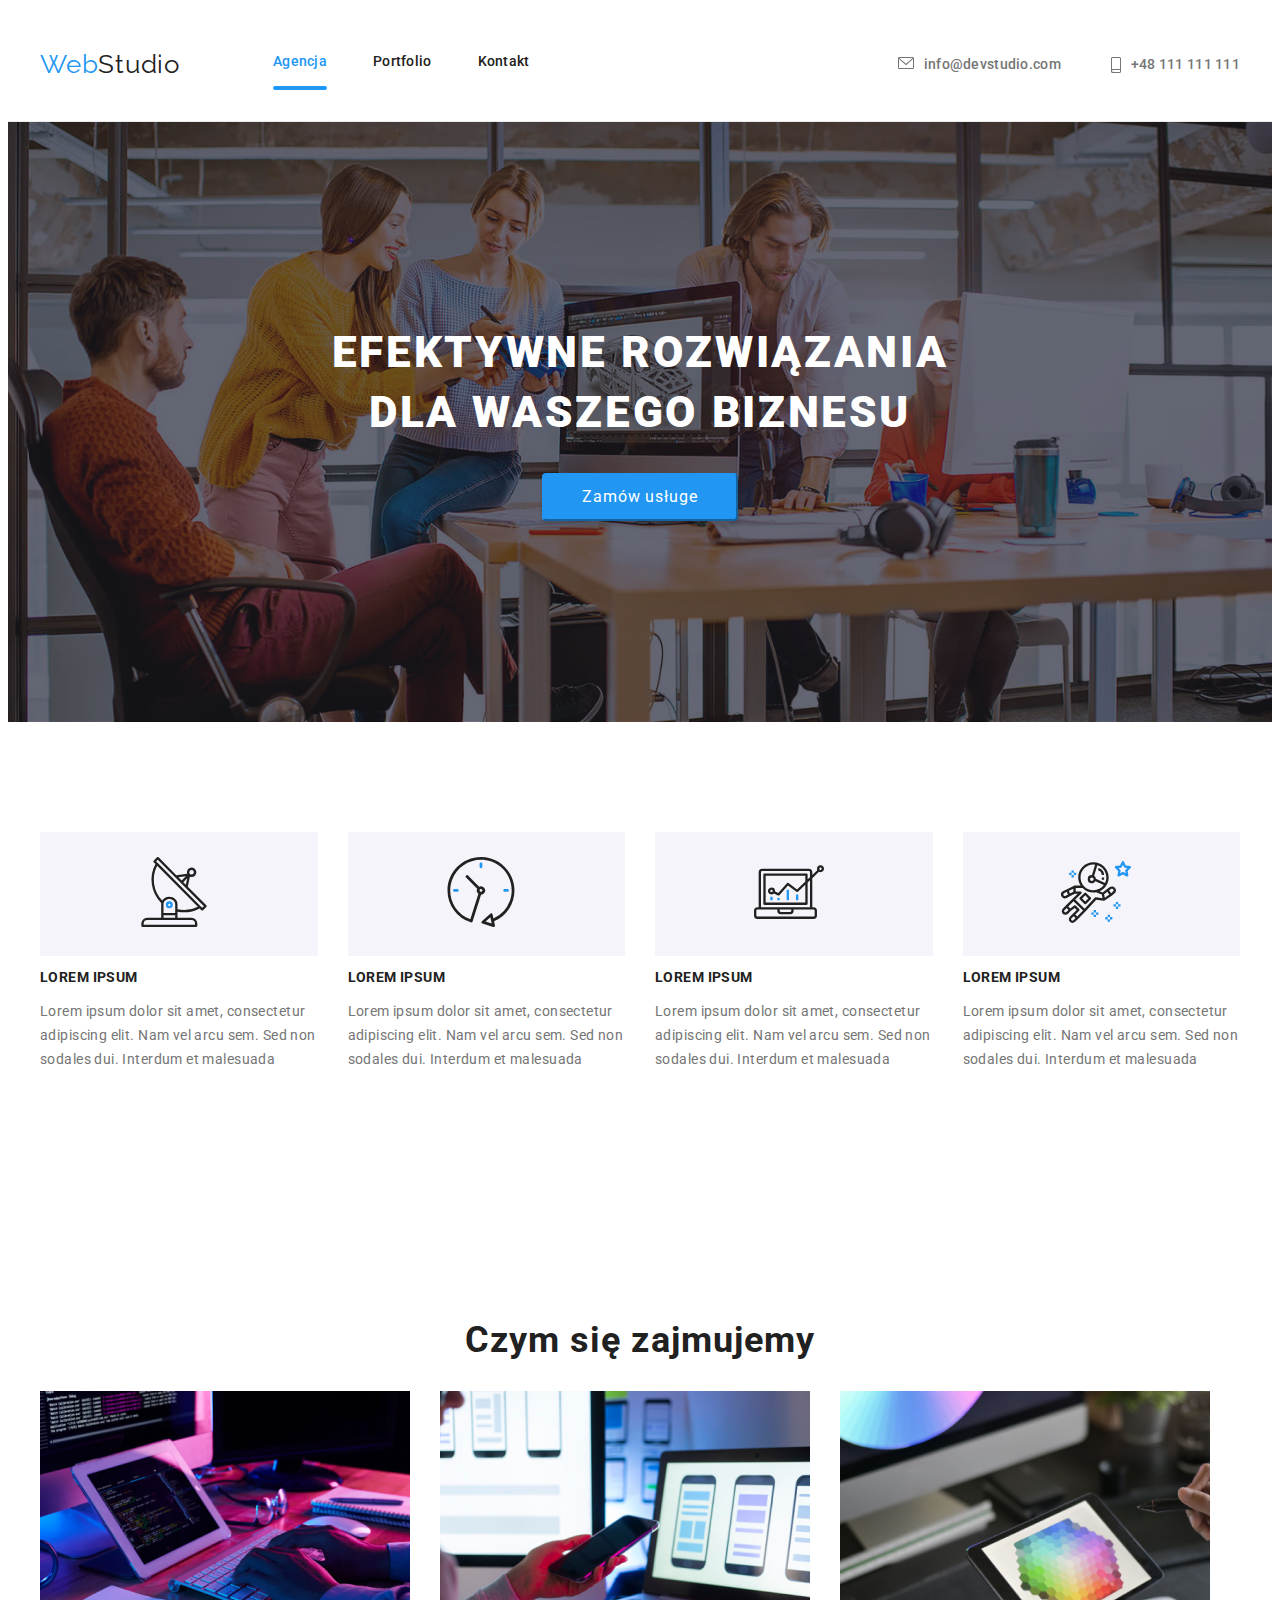
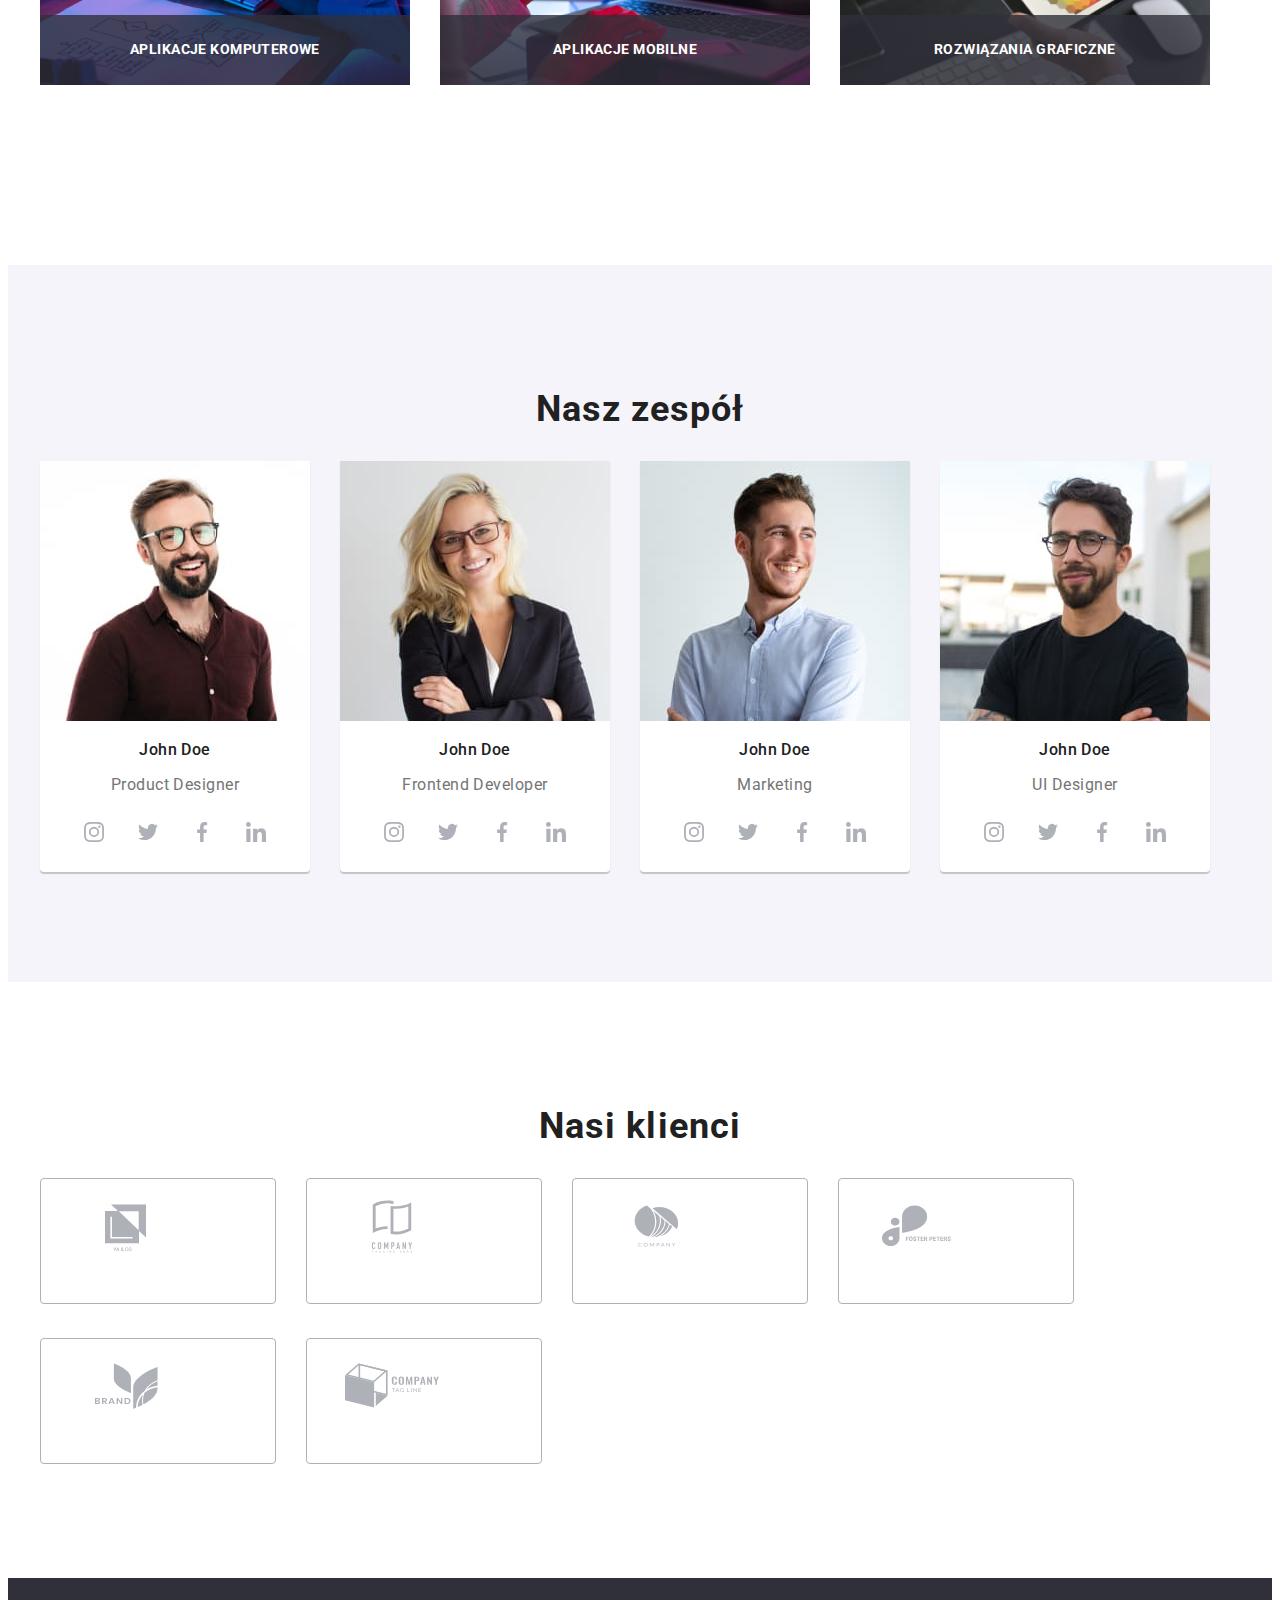
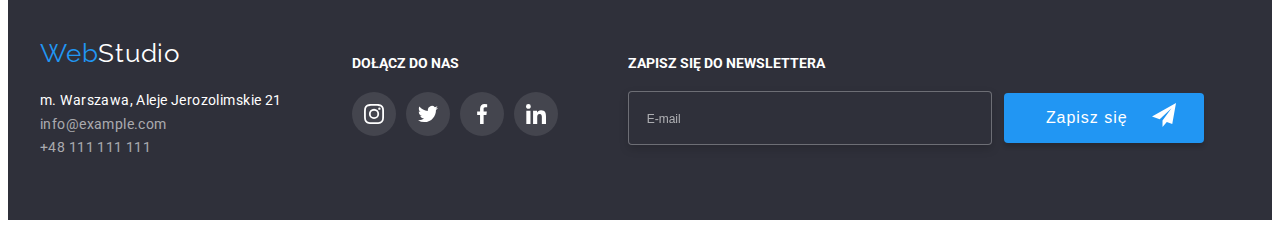
==== commit 2bd9773c: "end animation" ====
--- a/index.html
+++ b/index.html
@@ -24,7 +24,7 @@
 
                 <label class="label-style ">Imie
                     <svg width="18" height="18" class="icon-form">
-                        <use href="/images/icons.svg#name"></use>
+                        <use href="images/icons.svg#name"></use>
                     </svg>
                     <input name="name" type="text" class="input-form">
 
@@ -32,16 +32,17 @@
 
                 <label class="label-style">Telefon
                     <svg width="18" height="18" class="icon-form">
-                        <use href="/images/icons.svg#phone2"></use>
+                        <use href="images/icons.svg#phone2"></use>
                     </svg>
                     <input name="tel" type="tel" class="input-form">
                 </label>
 
                 <label class="label-style">Email
+                    <input name="email" type="email" class="input-form">
                     <svg width="18" height="18" class="icon-form">
-                        <use href="/images/icons.svg#email"></use>
+                        <use href="images/icons.svg#email"></use>
                     </svg>
-                    <input name="email" type="email" class="input-form">
+
                 </label>
 
                 <label class="label-style">Komentarz
@@ -51,14 +52,15 @@
 
                 <label class="label-policy">
 
-                    <input type="checkbox" name="regulamin" value="regulamin" class="policy-box" checked />
+                    <input type="checkbox" name="policy" value="regulamin" class="policy-box" />
+
                     <svg width="16" height="15" class="box">
-                        <use href="/images/icons.svg#checked" class="chbox"></use>
+                        <use href="images/icons.svg#checked" class="chbox"></use>
                     </svg>
 
 
-                    Oświadczam iż akceptuję <a href="#" class="link-policy">Regulamin</a> i <a href="#"
-                        class="link-policy">Politykę Prywatności.</a>
+                    Oświadczam iż akceptuję <a href="#" class="link-policy">Regulamin</a>
+                    i <a href="#" class="link-policy">Politykę Prywatności.</a>
                 </label>
 
                 <button type="submit" class="form-send-button">Wyślij</button>
--- a/css/styles.css
+++ b/css/styles.css
@@ -596,6 +596,21 @@
     position: relative;
 }
 
+.input-form:hover,
+.input-form:focus {
+    border: 1px solid var(--logo-color);
+    outline: none;
+    transition-timing-function: cubic-bezier(0.4, 0, 0.2, 1);
+    transition-duration: 250ms;
+}
+
+.label-style:hover .icon-form,
+.label-style:focus .icon-form {
+    fill: var(--logo-color);
+    transition-timing-function: cubic-bezier(0.4, 0, 0.2, 1);
+    transition-duration: 250ms;
+}
+
 .input-form {
     border: 1px solid rgba(33, 33, 33, 0.2);
     border-radius: 4px;
@@ -633,12 +648,14 @@
     position: absolute;
     top: 25px;
     left: 12px;
-    display: block;
     padding-top: 3px;
 }
 
 .label-policy {
     color: var(--contacts-color);
+    font-size: 14px;
+    line-height: 1.71;
+    margin: 20px 15px 0 15px;
 }
 
 .link-policy {
@@ -654,13 +671,15 @@
     border-radius: 2px;
 }
 
-.chbox {
+.policy-box:checked~.box {
+    fill: var(--logo-color);
+    transition-timing-function: cubic-bezier(0.4, 0, 0.2, 1);
+    transition-duration: 250ms;
+}
+
+.box {
     fill: #fff;
     stroke: #212121;
-}
-
-.policybox:checked {
-    /* nie wiem */
 }
 
 .input-footer-email {
@@ -668,10 +687,16 @@
     filter: drop-shadow(0px 4px 4px rgba(0, 0, 0, 0.15));
     border-radius: 4px;
     background-color: var(--footer-section);
-    color: var(--contacts-footer-color);
     height: 50px;
     width: 100%;
     min-width: 358px;
+}
+
+.input-footer-email::placeholder {
+    color: var(--contacts-footer-color);
+    font-size: 12px;
+    line-height: 1.16;
+    padding: 15px 0 15px 16px;
 }
 
 .dp-flex {
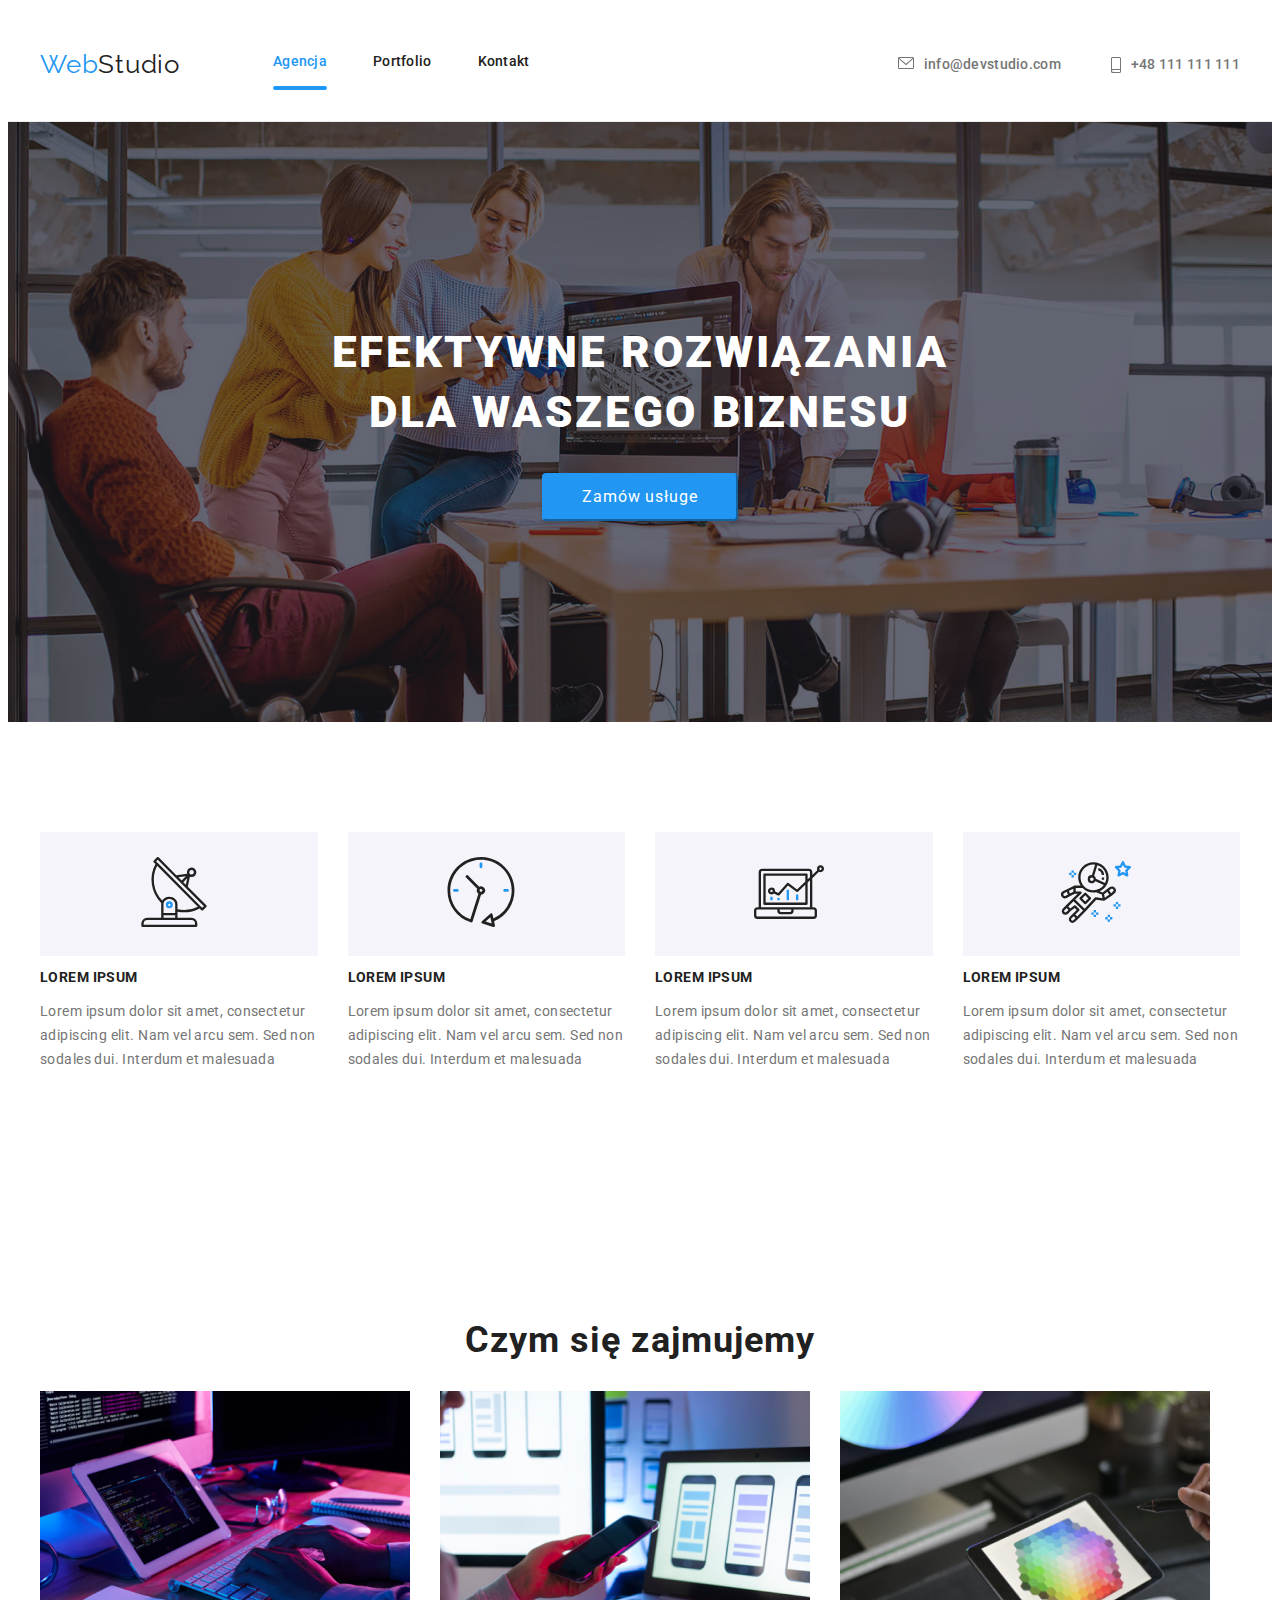
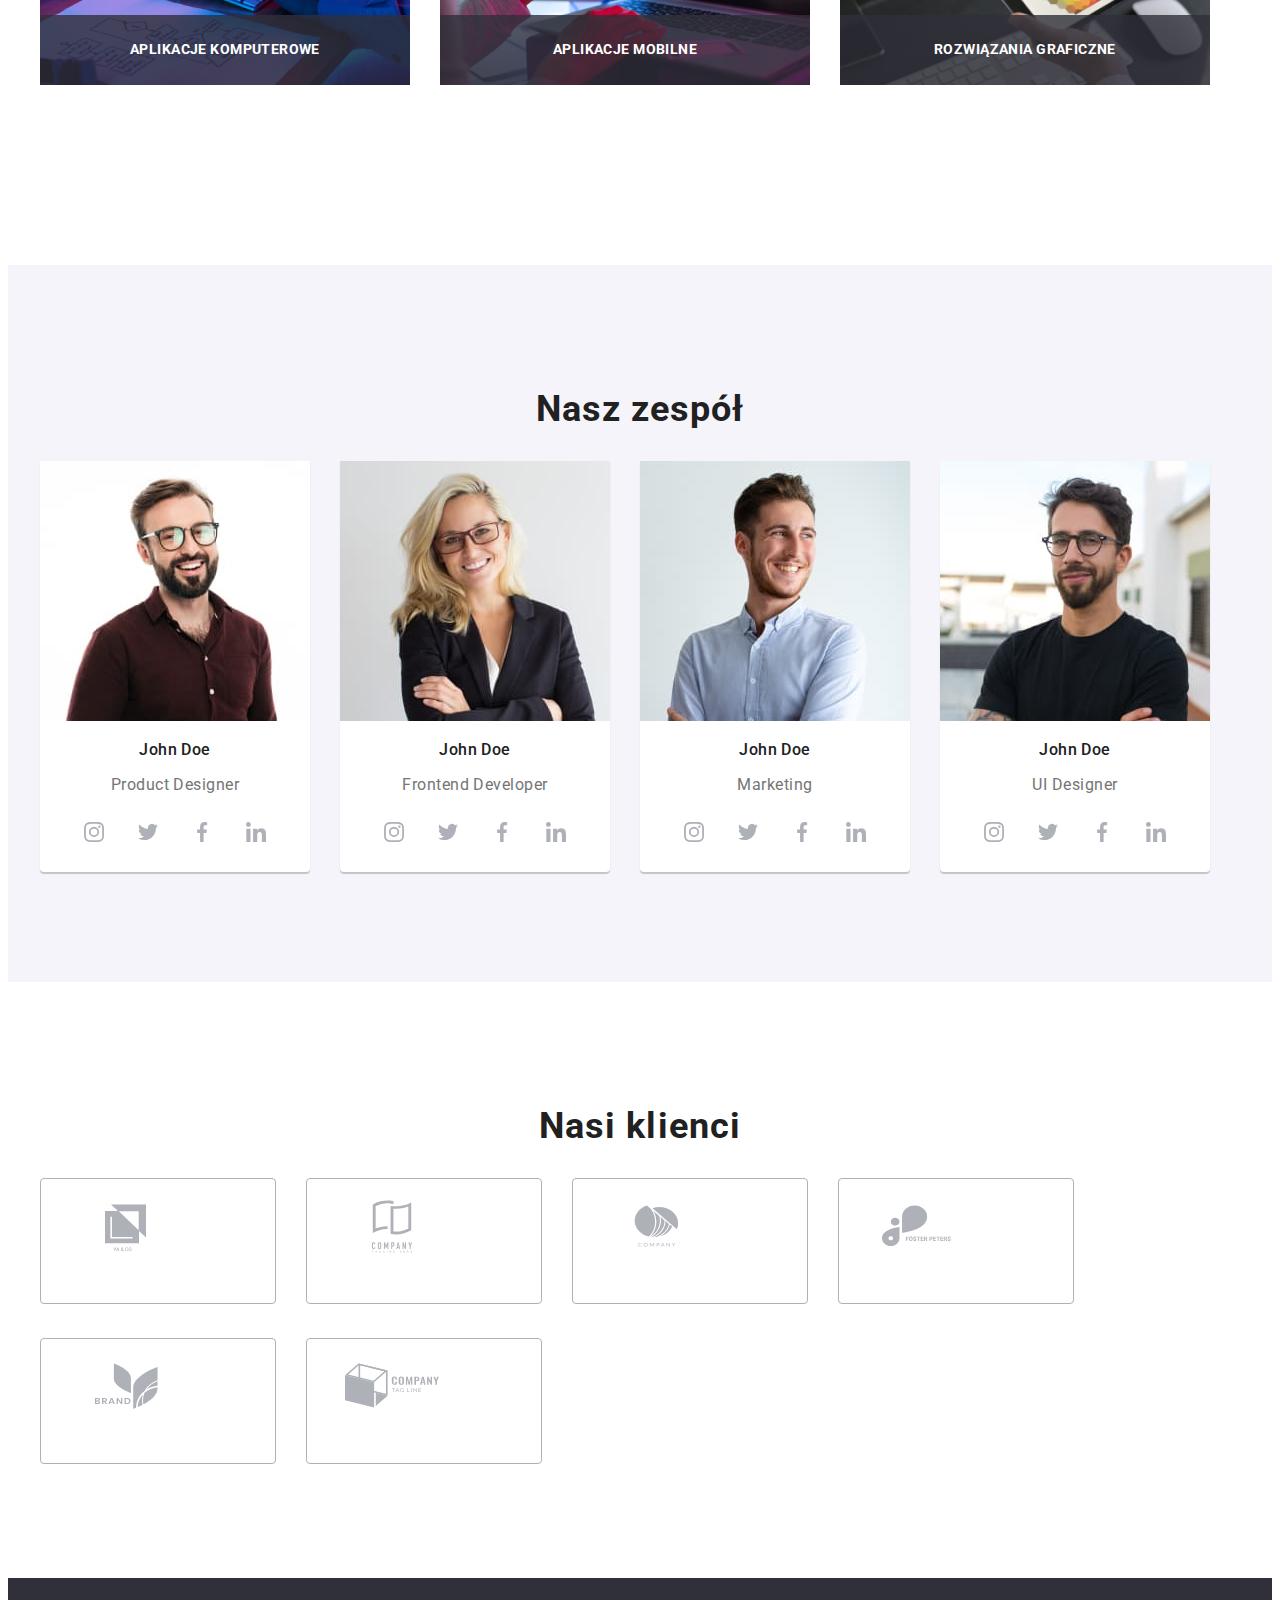
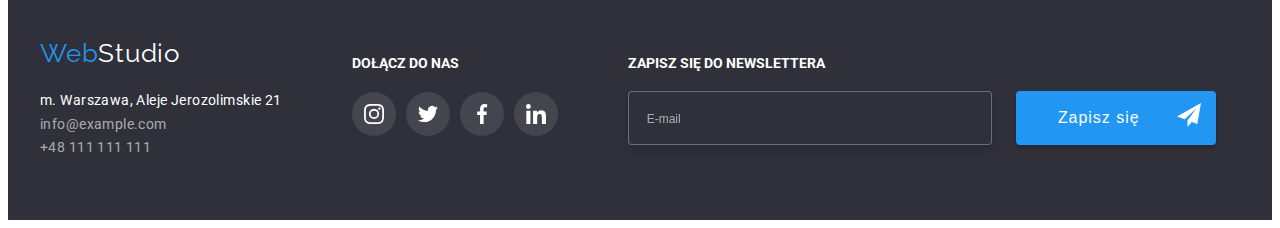
==== commit 1193a1b2: "simple corrects" ====
--- a/index.html
+++ b/index.html
@@ -22,45 +22,46 @@
             <form name="order">
                 <h2 class="header-form">Zostaw swoje dane w formularzu poniżej</h2>
 
-                <label class="label-style ">Imie
+                <div class="label-div"><label class="label-style" for="id-name">Imie</label>
+
+                    <input name="name" id="id-name" type="text" class="input-form">
                     <svg width="18" height="18" class="icon-form">
                         <use href="images/icons.svg#name"></use>
                     </svg>
-                    <input name="name" type="text" class="input-form">
-
-                </label>
-
-                <label class="label-style">Telefon
+
+                </div>
+
+
+                <div class="label-div"><label class="label-style" for="id-tel">Telefon</label>
+                    <input name="tel" type="tel" id="id-tel" class="input-form">
                     <svg width="18" height="18" class="icon-form">
                         <use href="images/icons.svg#phone2"></use>
                     </svg>
-                    <input name="tel" type="tel" class="input-form">
-                </label>
-
-                <label class="label-style">Email
-                    <input name="email" type="email" class="input-form">
+                </div>
+
+
+                <div class="label-div"><label class="label-style" for="id-email">Email</label>
+                    <input name="email" type="email" id="id-email" class="input-form">
                     <svg width="18" height="18" class="icon-form">
                         <use href="images/icons.svg#email"></use>
                     </svg>
-
-                </label>
-
-                <label class="label-style">Komentarz
-                    <textarea name="Komentarz" rows="5" placeholder="Wprowadź tekst"
-                        class="input-form comment"></textarea>
-                </label>
-
-                <label class="label-policy">
-
-                    <input type="checkbox" name="policy" value="regulamin" class="policy-box" />
+                </div>
+
+
+
+
+                <label class="label-style" for="id-comment">Komentarz</label>
+                <textarea name="comment" id="id-comment" rows="5" placeholder="Wprowadź tekst" class="input-form comment"></textarea>
+
+
+                <label class="label-policy" for="id-label-policy">
+
+                    <input type="checkbox" name="policy" id="id-label-policy" value="regulamin" class="policy-box" />
 
                     <svg width="16" height="15" class="box">
                         <use href="images/icons.svg#checked" class="chbox"></use>
-                    </svg>
-
-
-                    Oświadczam iż akceptuję <a href="#" class="link-policy">Regulamin</a>
-                    i <a href="#" class="link-policy">Politykę Prywatności.</a>
+                    </svg> Oświadczam iż akceptuję <a href="#" class="link-policy">Regulamin</a> i <a href="#"
+                        class="link-policy">Politykę Prywatności.</a>
                 </label>
 
                 <button type="submit" class="form-send-button">Wyślij</button>
@@ -428,12 +429,13 @@
                 <h4 class="header-social-footer ">Zapisz się do newslettera</h4>
                 <div class="dp-flex">
                     <input type="email" name="email" placeholder="E-mail" class="input-footer-email">
-                    <button class="button-singin">Zapisz się</button>
                     <div class="send-svg">
                         <svg width="24" height="24">
-                            <use href="/images/icons.svg#send"></use>
+                            <use href="images/icons.svg#send"></use>
                         </svg>
                     </div>
+                    <button class="button-singin">Zapisz się</button>
+
                 </div>
             </div>
         </div>
--- a/css/styles.css
+++ b/css/styles.css
@@ -596,21 +596,6 @@
     position: relative;
 }
 
-.input-form:hover,
-.input-form:focus {
-    border: 1px solid var(--logo-color);
-    outline: none;
-    transition-timing-function: cubic-bezier(0.4, 0, 0.2, 1);
-    transition-duration: 250ms;
-}
-
-.label-style:hover .icon-form,
-.label-style:focus .icon-form {
-    fill: var(--logo-color);
-    transition-timing-function: cubic-bezier(0.4, 0, 0.2, 1);
-    transition-duration: 250ms;
-}
-
 .input-form {
     border: 1px solid rgba(33, 33, 33, 0.2);
     border-radius: 4px;
@@ -645,8 +630,8 @@
 
 .icon-form {
     display: flex;
-    position: absolute;
-    top: 25px;
+    position: relative;
+    bottom: 40px;
     left: 12px;
     padding-top: 3px;
 }
@@ -680,6 +665,12 @@
 .box {
     fill: #fff;
     stroke: #212121;
+}
+
+.box:hover {
+    opacity: 0.6;
+    transition-timing-function: cubic-bezier(0.4, 0, 0.2, 1);
+    transition-duration: 250ms;
 }
 
 .input-footer-email {
@@ -715,7 +706,6 @@
     font-size: 16px;
     line-height: 1.87;
     padding: 10px 76px 10px 42px;
-    margin: auto auto auto 12px;
     min-width: 200px;
     cursor: pointer;
 }
@@ -723,5 +713,20 @@
 .send-svg {
     position: relative;
     top: 12px;
-    right: 52px;
+    left: 185px;
+}
+
+.input-form:hover,
+.input-form:focus {
+    border: 1px solid var(--logo-color);
+    outline: none;
+    transition-timing-function: cubic-bezier(0.4, 0, 0.2, 1);
+    transition-duration: 250ms;
+}
+
+.label-div:hover,
+.input-form:focus+.icon-form {
+    fill: var(--logo-color);
+    transition-timing-function: cubic-bezier(0.4, 0, 0.2, 1);
+    transition-duration: 250ms;
 }